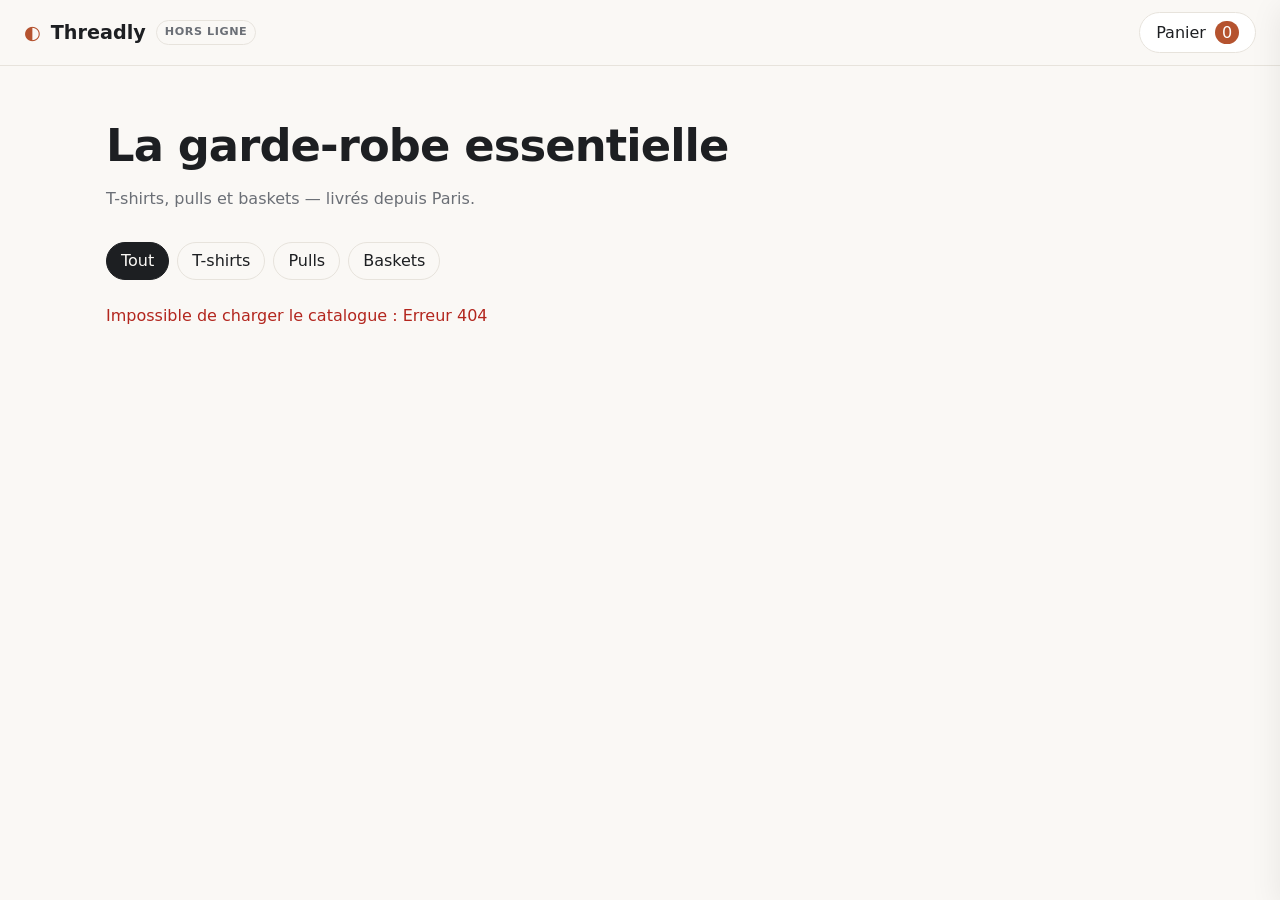
==== src/frontend/index.html @ 97814c62 "first commit" ====
<!doctype html>
<html lang="fr">
<head>
  <meta charset="utf-8">
  <meta name="viewport" content="width=device-width, initial-scale=1">
  <title>Threadly — Vêtements</title>
  <link rel="stylesheet" href="styles.css">
</head>
<body>
  <header class="topbar">
    <div class="brand">
      <span class="logo">◐</span>
      <span>Threadly</span>
      <span id="backend" class="badge" title="Solution qui sert cette page">…</span>
    </div>
    <button id="cart-button" class="cart-button" aria-label="Ouvrir le panier">
      Panier <span id="cart-count" class="count">0</span>
    </button>
  </header>

  <main>
    <section class="hero">
      <h1>La garde-robe essentielle</h1>
      <p>T-shirts, pulls et baskets — livrés depuis Paris.</p>
    </section>

    <nav class="filters" id="filters">
      <button data-category="" class="active">Tout</button>
      <button data-category="tshirt">T-shirts</button>
      <button data-category="pull">Pulls</button>
      <button data-category="baskets">Baskets</button>
    </nav>

    <p id="catalog-error" class="error" hidden></p>
    <section id="catalog" class="grid" aria-live="polite"></section>

    <section id="stats" class="stats" hidden>
      <h2>Flux Kafka en direct</h2>
      <div class="stats-row">
        <div><span id="stat-orders">0</span><small>commandes</small></div>
        <div><span id="stat-shipped">0</span><small>expédiées</small></div>
        <div><span id="stat-revenue">0 €</span><small>chiffre d'affaires</small></div>
      </div>
      <ul id="stat-recent"></ul>
    </section>
  </main>

  <aside id="drawer" class="drawer" aria-hidden="true">
    <div class="drawer-head">
      <h2>Votre panier</h2>
      <button id="drawer-close" class="icon" aria-label="Fermer">✕</button>
    </div>
    <ul id="cart-lines" class="cart-lines"></ul>
    <p id="cart-empty" class="muted">Votre panier est vide.</p>
    <div class="cart-total">Total <strong id="cart-total">0,00 €</strong></div>
    <form id="checkout" class="checkout">
      <label>Nom <input name="name" required maxlength="100" autocomplete="name"></label>
      <label>E-mail <input name="email" type="email" required autocomplete="email"></label>
      <button type="submit" class="primary" id="checkout-submit">Commander</button>
      <p id="checkout-error" class="error" hidden></p>
    </form>
  </aside>

  <section id="tracking" class="tracking" hidden>
    <div class="tracking-card">
      <button id="tracking-close" class="icon" aria-label="Fermer">✕</button>
      <h2>Commande <span id="tracking-id"></span></h2>
      <p class="muted" id="tracking-summary"></p>
      <ol class="timeline" id="timeline">
        <li data-status="CONFIRMED"><b>Confirmée</b><span></span></li>
        <li data-status="PACKED"><b>Emballée</b><span></span></li>
        <li data-status="SHIPPED"><b>Expédiée</b><span></span></li>
      </ol>
      <p id="tracking-shipping" class="shipping" hidden></p>
    </div>
  </section>

  <div id="backdrop" class="backdrop" hidden></div>
  <script src="app.js"></script>
</body>
</html>
---- src/frontend/styles.css ----
:root {
  --bg: #faf8f5;
  --surface: #ffffff;
  --text: #1d1f22;
  --muted: #6b6f76;
  --line: #e7e3dc;
  --accent: #b5532f;
  --accent-text: #ffffff;
  --ok: #2f7a4f;
  --error: #b3261e;
  --shadow: 0 8px 30px rgba(0, 0, 0, 0.08);
}

@media (prefers-color-scheme: dark) {
  :root {
    --bg: #15171a;
    --surface: #1f2226;
    --text: #eceae6;
    --muted: #9ca0a8;
    --line: #33373d;
    --accent: #e07a52;
    --accent-text: #15171a;
    --ok: #6fc391;
    --error: #f2867d;
    --shadow: 0 8px 30px rgba(0, 0, 0, 0.4);
  }
}

* { box-sizing: border-box; }

/* Sinon les `display: grid/flex` ci-dessous l'emportent sur l'attribut hidden. */
[hidden] { display: none !important; }

body {
  margin: 0;
  font-family: system-ui, -apple-system, "Segoe UI", Roboto, sans-serif;
  background: var(--bg);
  color: var(--text);
  line-height: 1.45;
}

button { font: inherit; cursor: pointer; }

.topbar {
  position: sticky; top: 0; z-index: 5;
  display: flex; justify-content: space-between; align-items: center;
  padding: 12px 24px;
  background: color-mix(in srgb, var(--bg) 90%, transparent);
  backdrop-filter: blur(8px);
  border-bottom: 1px solid var(--line);
}
.brand { display: flex; align-items: center; gap: 10px; font-weight: 700; font-size: 1.2rem; }
.logo { color: var(--accent); }
.badge {
  font-size: 0.7rem; font-weight: 600; text-transform: uppercase; letter-spacing: 0.05em;
  padding: 3px 8px; border-radius: 999px; border: 1px solid var(--line); color: var(--muted);
}
.cart-button {
  border: 1px solid var(--line); background: var(--surface); color: var(--text);
  border-radius: 999px; padding: 8px 16px;
}
.count {
  display: inline-block; min-width: 1.5em; margin-left: 4px; padding: 0 6px;
  background: var(--accent); color: var(--accent-text); border-radius: 999px; text-align: center;
}

main { max-width: 1100px; margin: 0 auto; padding: 0 16px 64px; }

.hero { padding: 48px 0 24px; }
.hero h1 { font-size: clamp(1.8rem, 5vw, 2.8rem); margin: 0 0 8px; letter-spacing: -0.02em; }
.hero p { margin: 0; color: var(--muted); }

.filters { display: flex; gap: 8px; flex-wrap: wrap; margin: 8px 0 24px; }
.filters button {
  border: 1px solid var(--line); background: transparent; color: var(--text);
  padding: 6px 14px; border-radius: 999px;
}
.filters button.active { background: var(--text); color: var(--bg); border-color: var(--text); }

.grid { display: grid; grid-template-columns: repeat(auto-fill, minmax(230px, 1fr)); gap: 20px; }

.card {
  background: var(--surface); border: 1px solid var(--line); border-radius: 14px;
  overflow: hidden; display: flex; flex-direction: column;
}
.card .visual { aspect-ratio: 4 / 3; display: grid; place-items: center; background: color-mix(in srgb, var(--line) 45%, var(--surface)); }
.card .visual svg { width: 62%; height: auto; filter: drop-shadow(0 6px 10px rgba(0,0,0,0.12)); }
.card .body { padding: 14px; display: flex; flex-direction: column; gap: 6px; flex: 1; }
.card h3 { margin: 0; font-size: 1rem; }
.card .desc { margin: 0; color: var(--muted); font-size: 0.88rem; flex: 1; }
.card .meta { display: flex; justify-content: space-between; align-items: baseline; }
.card .price { font-weight: 700; }
.card .stock { font-size: 0.78rem; color: var(--muted); }
.card .stock.low { color: var(--accent); }
.card .actions { display: flex; gap: 8px; margin-top: 6px; }
.card select {
  flex: 0 0 auto; padding: 6px 8px; border-radius: 8px;
  border: 1px solid var(--line); background: var(--surface); color: var(--text);
}

.primary {
  flex: 1; border: none; background: var(--accent); color: var(--accent-text);
  border-radius: 8px; padding: 8px 12px; font-weight: 600;
}
.primary:disabled { opacity: 0.5; cursor: not-allowed; }

.icon { border: none; background: transparent; color: var(--text); font-size: 1.1rem; }
.muted { color: var(--muted); }
.error { color: var(--error); }

.drawer {
  position: fixed; top: 0; right: 0; bottom: 0; z-index: 20;
  width: min(400px, 100%); padding: 20px;
  background: var(--surface); box-shadow: var(--shadow);
  transform: translateX(100%); transition: transform 0.25s ease;
  display: flex; flex-direction: column; gap: 12px; overflow-y: auto;
}
.drawer.open { transform: none; }
.drawer-head { display: flex; justify-content: space-between; align-items: center; }
.drawer-head h2 { margin: 0; font-size: 1.2rem; }

.cart-lines { list-style: none; margin: 0; padding: 0; display: flex; flex-direction: column; gap: 10px; }
.cart-lines li { display: grid; grid-template-columns: 1fr auto; gap: 4px; padding-bottom: 10px; border-bottom: 1px solid var(--line); }
.cart-lines .qty { display: flex; align-items: center; gap: 6px; }
.cart-lines .qty button {
  width: 26px; height: 26px; border-radius: 6px;
  border: 1px solid var(--line); background: transparent; color: var(--text);
}
.cart-total { display: flex; justify-content: space-between; font-size: 1.05rem; }

.checkout { display: flex; flex-direction: column; gap: 10px; }
.checkout label { display: flex; flex-direction: column; gap: 4px; font-size: 0.9rem; }
.checkout input {
  padding: 8px 10px; border-radius: 8px; border: 1px solid var(--line);
  background: var(--bg); color: var(--text);
}

.backdrop { position: fixed; inset: 0; z-index: 15; background: rgba(0, 0, 0, 0.35); }

.tracking { position: fixed; inset: 0; z-index: 30; display: grid; place-items: center; padding: 16px; background: rgba(0, 0, 0, 0.45); }
.tracking-card {
  position: relative; width: min(460px, 100%);
  background: var(--surface); border-radius: 16px; padding: 24px; box-shadow: var(--shadow);
}
.tracking-card h2 { margin: 0 0 4px; font-size: 1.2rem; }
.tracking-card .icon { position: absolute; top: 12px; right: 12px; }

.timeline { list-style: none; padding: 0; margin: 20px 0 0; }
.timeline li {
  position: relative; padding: 0 0 18px 30px; color: var(--muted);
  display: flex; justify-content: space-between; gap: 8px;
}
.timeline li::before {
  content: ""; position: absolute; left: 4px; top: 4px; width: 12px; height: 12px;
  border-radius: 50%; border: 2px solid var(--line); background: var(--surface);
}
.timeline li:not(:last-child)::after {
  content: ""; position: absolute; left: 10px; top: 20px; bottom: 2px; width: 2px; background: var(--line);
}
.timeline li.done { color: var(--text); }
.timeline li.done::before { background: var(--ok); border-color: var(--ok); }
.timeline li.current::before { animation: pulse 1.2s infinite; border-color: var(--accent); }
.timeline span { font-size: 0.8rem; color: var(--muted); }
@keyframes pulse { 50% { box-shadow: 0 0 0 6px color-mix(in srgb, var(--accent) 25%, transparent); } }

.shipping { background: color-mix(in srgb, var(--ok) 12%, var(--surface)); padding: 10px 12px; border-radius: 10px; margin: 8px 0 0; }

.stats { margin-top: 48px; padding: 20px; border: 1px solid var(--line); border-radius: 14px; background: var(--surface); }
.stats h2 { margin: 0 0 12px; font-size: 1.1rem; }
.stats-row { display: flex; gap: 24px; flex-wrap: wrap; }
.stats-row span { display: block; font-size: 1.6rem; font-weight: 700; }
.stats-row small { color: var(--muted); }
.stats ul { margin: 12px 0 0; padding-left: 18px; color: var(--muted); font-size: 0.85rem; }

@media (max-width: 600px) {
  .topbar { padding: 10px 16px; }
  .hero { padding-top: 28px; }
}
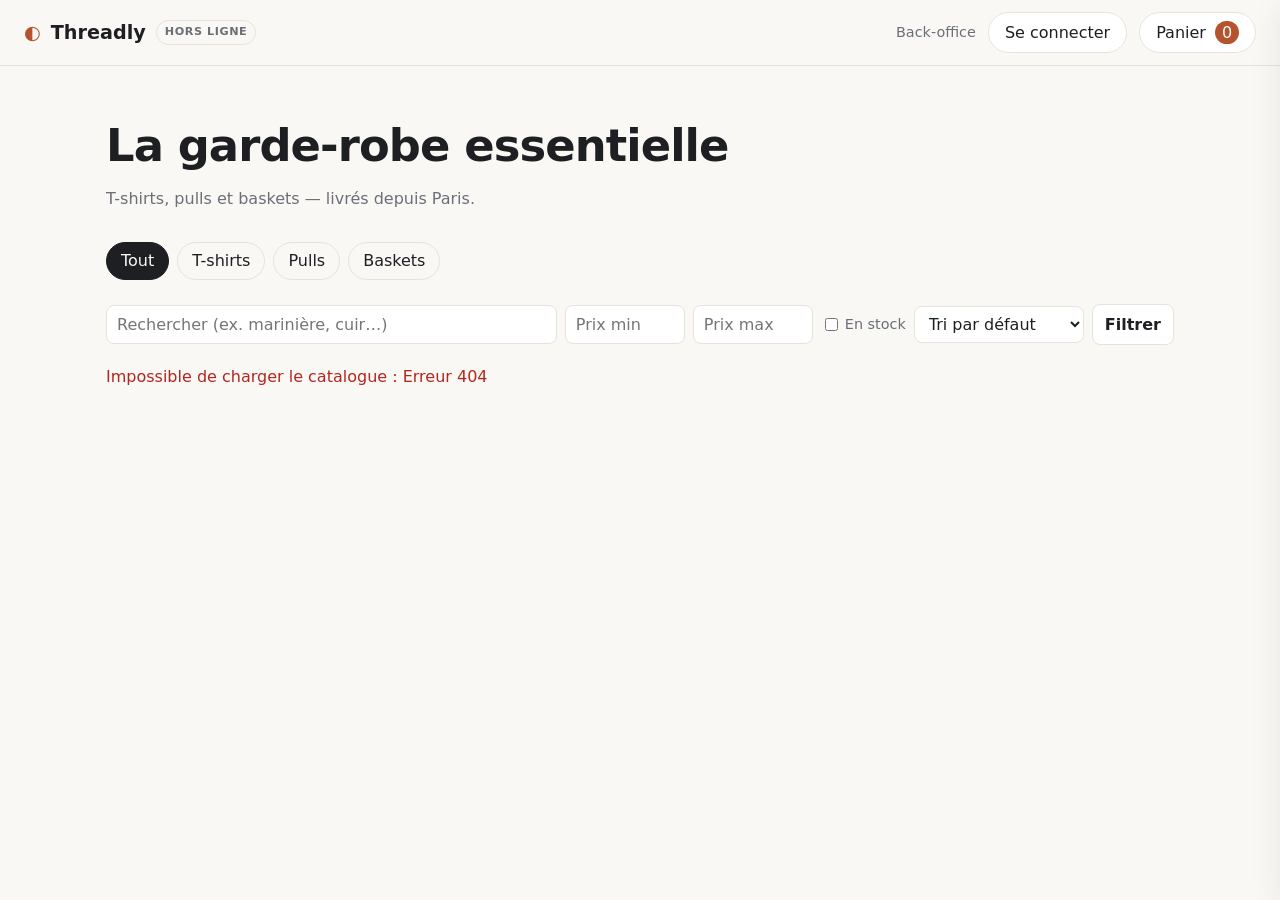
==== commit c7e54233: "Fonctionnalités complètes des trois solutions : stock, comptes, paiement Stripe, livraison, retours," ====
--- a/src/frontend/index.html
+++ b/src/frontend/index.html
@@ -13,9 +13,13 @@
       <span>Threadly</span>
       <span id="backend" class="badge" title="Solution qui sert cette page">…</span>
     </div>
-    <button id="cart-button" class="cart-button" aria-label="Ouvrir le panier">
-      Panier <span id="cart-count" class="count">0</span>
-    </button>
+    <div class="topbar-actions">
+      <a class="admin-link" href="admin.html">Back-office</a>
+      <button id="account-button" class="cart-button">Se connecter</button>
+      <button id="cart-button" class="cart-button" aria-label="Ouvrir le panier">
+        Panier <span id="cart-count" class="count">0</span>
+      </button>
+    </div>
   </header>
 
   <main>
@@ -30,6 +34,18 @@
       <button data-category="pull">Pulls</button>
       <button data-category="baskets">Baskets</button>
     </nav>
+    <form id="search" class="search" role="search">
+      <input name="q" type="search" placeholder="Rechercher (ex. marinière, cuir…)" aria-label="Rechercher">
+      <input name="min_price" type="number" min="0" placeholder="Prix min" aria-label="Prix minimum">
+      <input name="max_price" type="number" min="0" placeholder="Prix max" aria-label="Prix maximum">
+      <label class="check"><input name="in_stock" type="checkbox" value="1"> En stock</label>
+      <select name="sort" aria-label="Trier">
+        <option value="">Tri par défaut</option><option value="price">Prix croissant</option>
+        <option value="-price">Prix décroissant</option><option value="rating">Mieux notés</option>
+        <option value="name">Nom</option>
+      </select>
+      <button class="secondary" type="submit">Filtrer</button>
+    </form>
 
     <p id="catalog-error" class="error" hidden></p>
     <section id="catalog" class="grid" aria-live="polite"></section>
@@ -52,14 +68,25 @@
     </div>
     <ul id="cart-lines" class="cart-lines"></ul>
     <p id="cart-empty" class="muted">Votre panier est vide.</p>
+    <p id="cart-hold" class="muted" hidden></p>
+    <p id="cart-error" class="error" hidden></p>
     <div class="cart-total">Total <strong id="cart-total">0,00 €</strong></div>
     <form id="checkout" class="checkout">
       <label>Nom <input name="name" required maxlength="100" autocomplete="name"></label>
       <label>E-mail <input name="email" type="email" required autocomplete="email"></label>
-      <button type="submit" class="primary" id="checkout-submit">Commander</button>
+      <label>Adresse de livraison <input name="address" maxlength="200" autocomplete="street-address"></label>
+      <label>Livraison <select name="shipping_method" id="shipping-method">
+        <option value="standard">Standard (3 à 5 jours)</option>
+        <option value="express">Express (24 h)</option>
+      </select></label>
+      <label>Code promo <input name="promo_code" maxlength="20" autocomplete="off"></label>
+      <p class="muted" id="shipping-note"></p>
+      <button type="submit" class="primary" id="checkout-submit">Commander et payer</button>
       <p id="checkout-error" class="error" hidden></p>
     </form>
   </aside>
+
+  <p id="toast" class="toast" role="status" hidden></p>
 
   <section id="tracking" class="tracking" hidden>
     <div class="tracking-card">
@@ -67,15 +94,98 @@
       <h2>Commande <span id="tracking-id"></span></h2>
       <p class="muted" id="tracking-summary"></p>
       <ol class="timeline" id="timeline">
-        <li data-status="CONFIRMED"><b>Confirmée</b><span></span></li>
+        <li data-status="CONFIRMED"><b>Payée</b><span></span></li>
         <li data-status="PACKED"><b>Emballée</b><span></span></li>
         <li data-status="SHIPPED"><b>Expédiée</b><span></span></li>
+        <li data-status="IN_TRANSIT"><b>En transit</b><span></span></li>
+        <li data-status="DELIVERED"><b>Livrée</b><span></span></li>
       </ol>
       <p id="tracking-shipping" class="shipping" hidden></p>
+      <p id="tracking-cancelled" class="error" hidden>Commande annulée : les articles ont été remis en stock.</p>
+      <p id="tracking-pending" class="muted" hidden>En attente de paiement : les articles vous sont réservés.</p>
+      <p id="tracking-return" class="shipping" hidden></p>
+      <div id="return-form" class="row" hidden>
+        <label>Motif du retour
+          <select id="return-reason">
+            <option value="size">Taille ne convient pas</option>
+            <option value="changed_mind">Changement d'avis</option>
+            <option value="defective">Article défectueux</option>
+            <option value="other">Autre</option>
+          </select></label>
+        <button id="tracking-return-btn" class="secondary">Retourner la commande</button>
+      </div>
+      <div class="row">
+        <button id="tracking-pay" class="primary" hidden>Payer</button>
+        <button id="tracking-invoice" class="secondary" hidden>Facture (PDF)</button>
+        <button id="tracking-cancel" class="secondary" hidden>Annuler la commande</button>
+      </div>
+      <p id="tracking-error" class="error" hidden></p>
     </div>
   </section>
 
+  <dialog id="login-dialog" class="dialog">
+    <form id="login-form" method="dialog">
+      <h2 id="login-title">Connexion</h2>
+      <label>E-mail <input name="username" type="email" required autocomplete="username"></label>
+      <label>Mot de passe <input name="password" type="password" required minlength="8" autocomplete="current-password"></label>
+      <label id="login-name" hidden>Nom <input name="name" maxlength="60" autocomplete="name"></label>
+      <label id="login-code" hidden>Code reçu par e-mail <input name="code" autocomplete="one-time-code"></label>
+      <p id="login-error" class="error" hidden></p>
+      <div class="row">
+        <button class="primary" type="submit" id="login-submit">Se connecter</button>
+        <button class="secondary" type="button" id="login-switch">Créer un compte</button>
+        <button class="secondary" type="button" id="login-cancel">Fermer</button>
+      </div>
+    </form>
+  </dialog>
+
+  <dialog id="account" class="dialog wide">
+    <div class="drawer-head">
+      <h2>Mon compte <small id="account-name" class="muted"></small></h2>
+      <button id="account-close" class="icon" aria-label="Fermer">✕</button>
+    </div>
+    <h3>Alertes</h3>
+    <ul id="notifications" class="plain"></ul>
+    <h3>Liste de souhaits</h3>
+    <ul id="wishlist" class="plain"></ul>
+    <h3>Mes commandes</h3>
+    <ul id="my-orders" class="plain"></ul>
+    <button id="logout" class="secondary">Se déconnecter</button>
+  </dialog>
+
+  <dialog id="reviews" class="dialog wide">
+    <div class="drawer-head">
+      <h2>Avis : <span id="reviews-product"></span></h2>
+      <button id="reviews-close" class="icon" aria-label="Fermer">✕</button>
+    </div>
+    <ul id="reviews-list" class="plain"></ul>
+    <form id="review-form" class="row">
+      <label>Note <select name="rating"><option>5</option><option>4</option><option>3</option><option>2</option><option>1</option></select></label>
+      <label class="grow">Commentaire <input name="comment" maxlength="1000"></label>
+      <button class="primary" type="submit">Publier</button>
+    </form>
+    <p id="review-status" class="status"></p>
+  </dialog>
+
+  <dialog id="pay-dialog" class="dialog">
+    <h2>Paiement <small id="pay-amount" class="muted"></small></h2>
+    <!-- Stripe.js (AWS) : formulaire de carte de Stripe, la carte ne passe jamais par nos serveurs. -->
+    <div id="pay-element"></div>
+    <!-- Faux Stripe local : cartes de test sans saisie. -->
+    <div id="pay-local" class="row" hidden>
+      <button class="primary" type="button" data-card="pm_card_visa">Carte de test 4242 (acceptée)</button>
+      <button class="secondary" type="button" data-card="pm_card_chargeDeclined">Carte refusée</button>
+    </div>
+    <p class="muted" id="pay-hint"></p>
+    <p id="pay-error" class="error" hidden></p>
+    <div class="row">
+      <button class="primary" type="button" id="pay-submit">Payer</button>
+      <button class="secondary" type="button" id="pay-cancel">Plus tard</button>
+    </div>
+  </dialog>
+
   <div id="backdrop" class="backdrop" hidden></div>
+  <script src="auth.js"></script>
   <script src="app.js"></script>
 </body>
 </html>
--- a/src/frontend/styles.css
+++ b/src/frontend/styles.css
@@ -85,6 +85,11 @@
 }
 .card .visual { aspect-ratio: 4 / 3; display: grid; place-items: center; background: color-mix(in srgb, var(--line) 45%, var(--surface)); }
 .card .visual svg { width: 62%; height: auto; filter: drop-shadow(0 6px 10px rgba(0,0,0,0.12)); }
+.card .visual { position: relative; overflow: hidden; }
+.card .visual img { position: absolute; inset: 0; width: 100%; height: 100%; object-fit: cover; }
+.toast { position: fixed; bottom: 20px; left: 50%; transform: translateX(-50%); z-index: 50; margin: 0;
+  padding: 10px 16px; border-radius: 8px; background: var(--text); color: var(--bg);
+  box-shadow: 0 6px 20px rgba(0,0,0,0.2); }
 .card .body { padding: 14px; display: flex; flex-direction: column; gap: 6px; flex: 1; }
 .card h3 { margin: 0; font-size: 1rem; }
 .card .desc { margin: 0; color: var(--muted); font-size: 0.88rem; flex: 1; }
@@ -172,7 +177,85 @@
 .stats-row small { color: var(--muted); }
 .stats ul { margin: 12px 0 0; padding-left: 18px; color: var(--muted); font-size: 0.85rem; }
 
+/* Lot 1 : stock par entrepôt, réservation, annulation, back-office */
+.topbar-actions { display: flex; align-items: center; gap: 12px; }
+.admin-link { color: var(--muted); font-size: 0.9rem; text-decoration: none; }
+.admin-link:hover { color: var(--text); }
+.card .warehouses { margin: 0; font-size: 0.75rem; }
+.secondary {
+  border: 1px solid var(--line); background: var(--surface); color: var(--text);
+  border-radius: 8px; padding: 8px 12px; font-weight: 600; margin-top: 12px;
+}
+.secondary:disabled { opacity: 0.5; cursor: not-allowed; }
+
+.admin main { max-width: 1200px; }
+.admin section.panel {
+  background: var(--surface); border: 1px solid var(--line); border-radius: 14px;
+  padding: 16px 20px; margin: 16px 0;
+}
+.admin h2 { margin: 0 0 12px; font-size: 1.1rem; }
+.admin .row { display: flex; flex-wrap: wrap; gap: 8px; align-items: end; }
+.admin label { display: flex; flex-direction: column; gap: 4px; font-size: 0.8rem; color: var(--muted); }
+.admin input, .admin select {
+  padding: 6px 8px; border-radius: 8px; border: 1px solid var(--line);
+  background: var(--surface); color: var(--text); font: inherit; min-width: 0;
+}
+.admin .table-wrap { overflow-x: auto; }
+.admin table { width: 100%; border-collapse: collapse; font-size: 0.85rem; }
+.admin th, .admin td { text-align: left; padding: 6px 8px; border-bottom: 1px solid var(--line); white-space: nowrap; }
+.admin td.num, .admin th.num { text-align: right; font-variant-numeric: tabular-nums; }
+.admin tr.archived td { color: var(--muted); text-decoration: line-through; }
+.admin tr.low td.stock { color: var(--accent); font-weight: 600; }
+.admin .primary, .admin .secondary { flex: 0 0 auto; margin: 0; }
+.admin .kpis { display: flex; gap: 24px; flex-wrap: wrap; }
+.admin .kpis span { display: block; font-size: 1.4rem; font-weight: 700; }
+.admin .status { min-height: 1.2em; margin: 8px 0 0; font-size: 0.85rem; }
+.admin .ok { color: var(--ok); }
+
+/* Lot 2a : recherche, compte, avis */
+.search { display: flex; flex-wrap: wrap; gap: 8px; margin: 0 0 20px; align-items: center; }
+.search input, .search select {
+  padding: 7px 10px; border-radius: 8px; border: 1px solid var(--line);
+  background: var(--surface); color: var(--text); font: inherit; min-width: 0;
+}
+.search input[name="q"] { flex: 1 1 220px; }
+.search input[type="number"] { width: 7.5em; }
+.search .secondary { margin: 0; }
+.check { display: flex; align-items: center; gap: 4px; font-size: 0.9rem; color: var(--muted); }
+.link { border: none; background: none; color: var(--accent); padding: 0 4px; font-size: 0.8rem; }
+.card .rating { margin: 0; font-size: 0.8rem; color: var(--muted); }
+.dialog {
+  border: 1px solid var(--line); border-radius: 14px; background: var(--surface); color: var(--text);
+  padding: 20px; width: min(420px, calc(100vw - 32px)); box-shadow: var(--shadow);
+}
+.dialog.wide { width: min(640px, calc(100vw - 32px)); }
+.dialog::backdrop { background: rgba(0, 0, 0, 0.35); }
+.dialog h2 { margin: 0 0 12px; font-size: 1.15rem; }
+.dialog h3 { margin: 16px 0 6px; font-size: 0.95rem; }
+.dialog label { display: flex; flex-direction: column; gap: 4px; margin: 8px 0; font-size: 0.85rem; color: var(--muted); }
+.dialog input, .dialog select {
+  padding: 7px 10px; border-radius: 8px; border: 1px solid var(--line);
+  background: var(--surface); color: var(--text); font: inherit;
+}
+.dialog .row { display: flex; flex-wrap: wrap; gap: 8px; align-items: end; }
+.dialog .row .primary, .dialog .row .secondary { flex: 0 0 auto; margin: 0; }
+.dialog .grow { flex: 1 1 200px; }
+.plain { list-style: none; margin: 0; padding: 0; font-size: 0.9rem; }
+.plain li { padding: 6px 0; border-bottom: 1px solid var(--line); }
+.status { min-height: 1.2em; font-size: 0.85rem; }
+
 @media (max-width: 600px) {
   .topbar { padding: 10px 16px; }
   .hero { padding-top: 28px; }
-}
+  .admin-link { display: none; }
+  .search input[type="number"] { width: 6em; }
+}
+
+/* Lot 3a : actions du suivi (payer, facture, annuler), formulaire de paiement */
+.tracking .row { display: flex; flex-wrap: wrap; gap: 8px; margin-top: 12px; }
+#pay-element { min-height: 40px; margin: 8px 0; }
+
+/* Tableau de bord (lot 4) */
+.row.dash { align-items: flex-start; gap: 2rem; }
+.row.dash > div { flex: 1 1 14rem; }
+.row.dash ol, .row.dash ul { margin: 0.3rem 0 0; padding-left: 1.2rem; }
